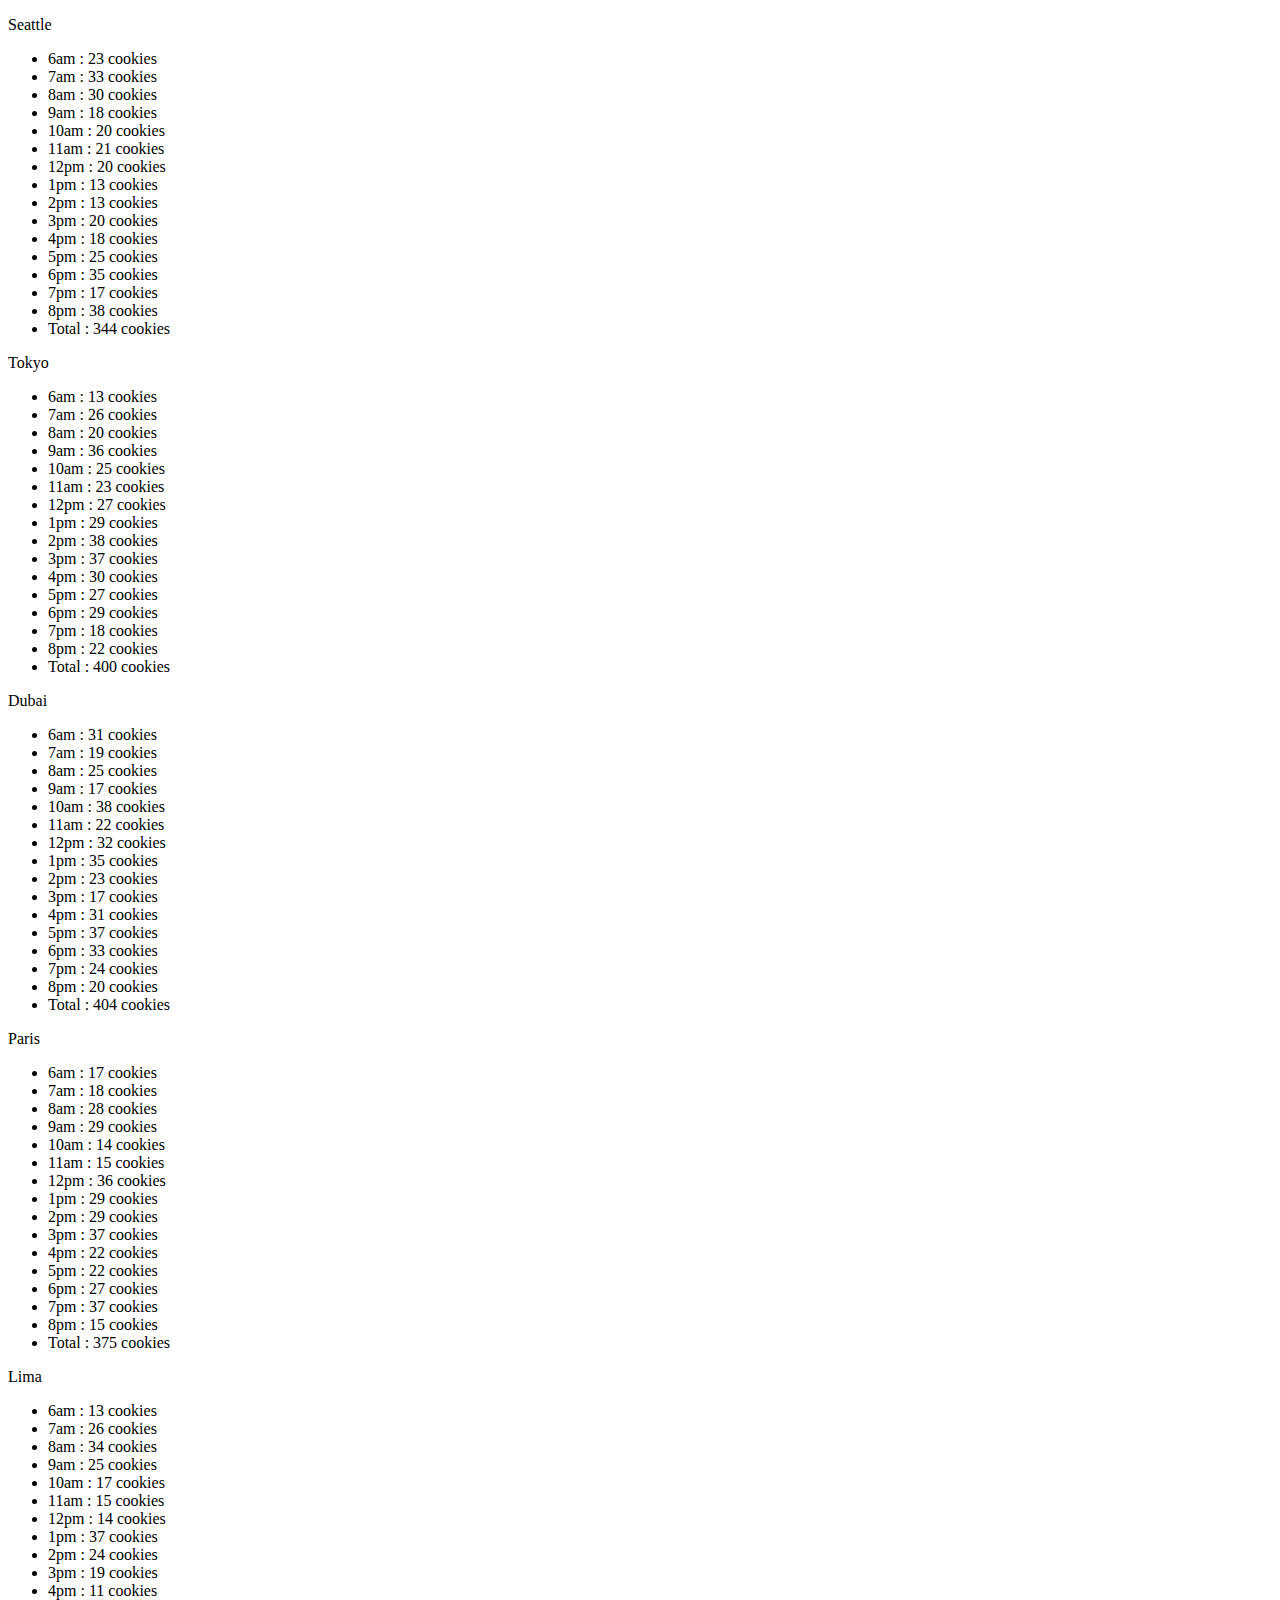
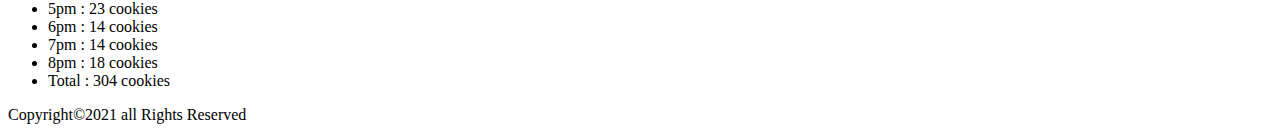
==== sales.html @ 75a00932 "lab06 a" ====
<!DOCTYPE html>
<html lang="en">
<head>
    <!-- <link rel="stylesheet" href="./css/style.css"> -->
    <!-- <link rel="preconnect" href="https://fonts.gstatic.com">
    <link href="https://fonts.googleapis.com/css2?family=Indie+Flower&family=Redressed&display=swap" rel="stylesheet"> -->
    <!-- <link rel="stylesheet" href="style.css"> -->
    <title>sales page</title>
</head>
<body>
    <header></header>
    <main>
        
        <section id="location">
        <!-- <h2>Seattle:</h2>
        <h2>the name of location</h2>
        <ul>
            <li>6 am</li>
            <li>7 am</li>
            <li>8 am</li>
            <li>9 am</li>
            <li>10 am</li>
            <li>11 am</li>
            <li>12 pm</li>
            <li>1 pm</li>
            <li>2 pm</li>
            <li>3 pm</li>
            <li>4 pm</li>
            <li>5 pm</li>
            <li>6 pm</li>
            <li>7 pm</li>
            <li>total</li>
        </ul> -->
        </section>
        
    </main>
    <footer>
        <script src="./app.js"></script>   
         Copyright&copy;2021 all Rights Reserved
    </footer>
</body>
</html>
---- style.css ----
html{
    font-family: 'Indie Flower', cursive;
    background-color: salmon;
}
  h1{
      text-align: center;
    font-size: 50px;
    color:white; 
    background-color: lightseagreen;  
    border-radius: 35px;
    padding:10px;
  }
  h2{
      font: size 40px; ;
  }
 
  #header1{
    text-align: center;
  }
  img{
    border-radius: 50%;
    text-align: center;
    margin-left: 300px;
    
  }
 
  footer{
    font-size: 30px;
    color: aliceblue;
    text-align: center;
  }
  ul{
      font-size: 25px;
  }
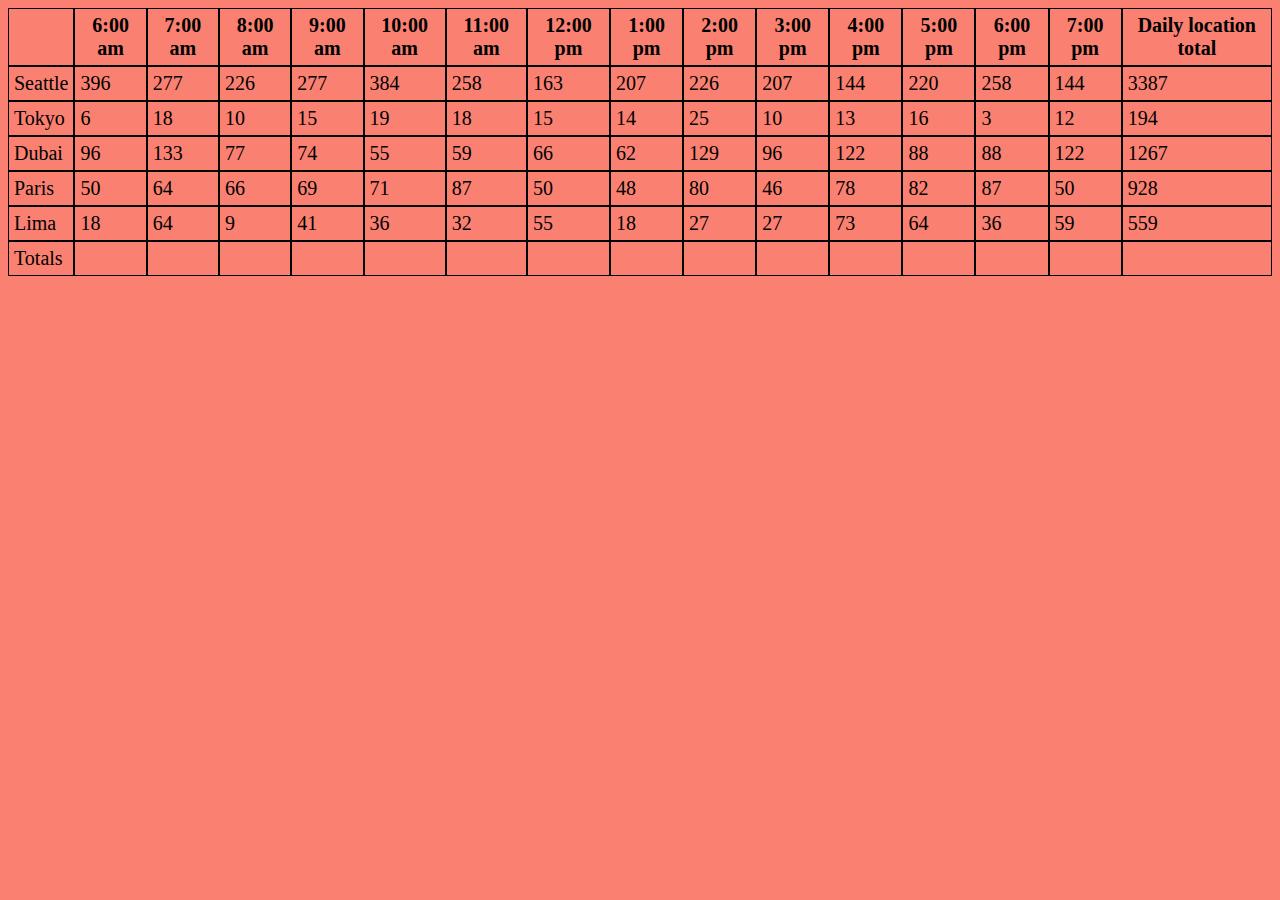
==== commit dd59f3f0: "lab7" ====
--- a/sales.html
+++ b/sales.html
@@ -1,42 +1,26 @@
 <!DOCTYPE html>
 <html lang="en">
 <head>
-    <!-- <link rel="stylesheet" href="./css/style.css"> -->
-    <!-- <link rel="preconnect" href="https://fonts.gstatic.com">
-    <link href="https://fonts.googleapis.com/css2?family=Indie+Flower&family=Redressed&display=swap" rel="stylesheet"> -->
-    <!-- <link rel="stylesheet" href="style.css"> -->
+   
+     <link rel="preconnect" href="https://fonts.gstatic.com">
+    <link href="https://fonts.googleapis.com/css2?family=Indie+Flower&family=Redressed&display=swap" rel="stylesheet"> 
+     <link rel="stylesheet" href="style.css"> 
     <title>sales page</title>
 </head>
 <body>
     <header></header>
     <main>
         
-        <section id="location">
-        <!-- <h2>Seattle:</h2>
-        <h2>the name of location</h2>
-        <ul>
-            <li>6 am</li>
-            <li>7 am</li>
-            <li>8 am</li>
-            <li>9 am</li>
-            <li>10 am</li>
-            <li>11 am</li>
-            <li>12 pm</li>
-            <li>1 pm</li>
-            <li>2 pm</li>
-            <li>3 pm</li>
-            <li>4 pm</li>
-            <li>5 pm</li>
-            <li>6 pm</li>
-            <li>7 pm</li>
-            <li>total</li>
-        </ul> -->
-        </section>
+         <section id="location">
+
+         
+    
+        </section> 
         
     </main>
     <footer>
         <script src="./app.js"></script>   
-         Copyright&copy;2021 all Rights Reserved
+         <!-- Copyright&copy;2021 all Rights Reserved -->
     </footer>
 </body>
 </html>--- a/style.css
+++ b/style.css
@@ -1,8 +1,9 @@
-html{
-    font-family: 'Indie Flower', cursive;
+ html{
+  font-size: 20px;
+    /* font-family: 'Indie Flower', cursive; */
     background-color: salmon;
-}
-  h1{
+  }
+  /* h1{
       text-align: center;
     font-size: 50px;
     color:white; 
@@ -13,8 +14,8 @@
   h2{
       font: size 40px; ;
   }
- 
-  #header1{
+  */
+  /* #header1{
     text-align: center;
   }
   img{
@@ -31,5 +32,14 @@
   }
   ul{
       font-size: 25px;
+  } */
+  table,tr, th, td {
+    border: 1px solid black;
+    padding: 5px;
+    width: 183;
+    table-layout:fixed;
+  }
+  table {
+    border-spacing: 15px;
   }
   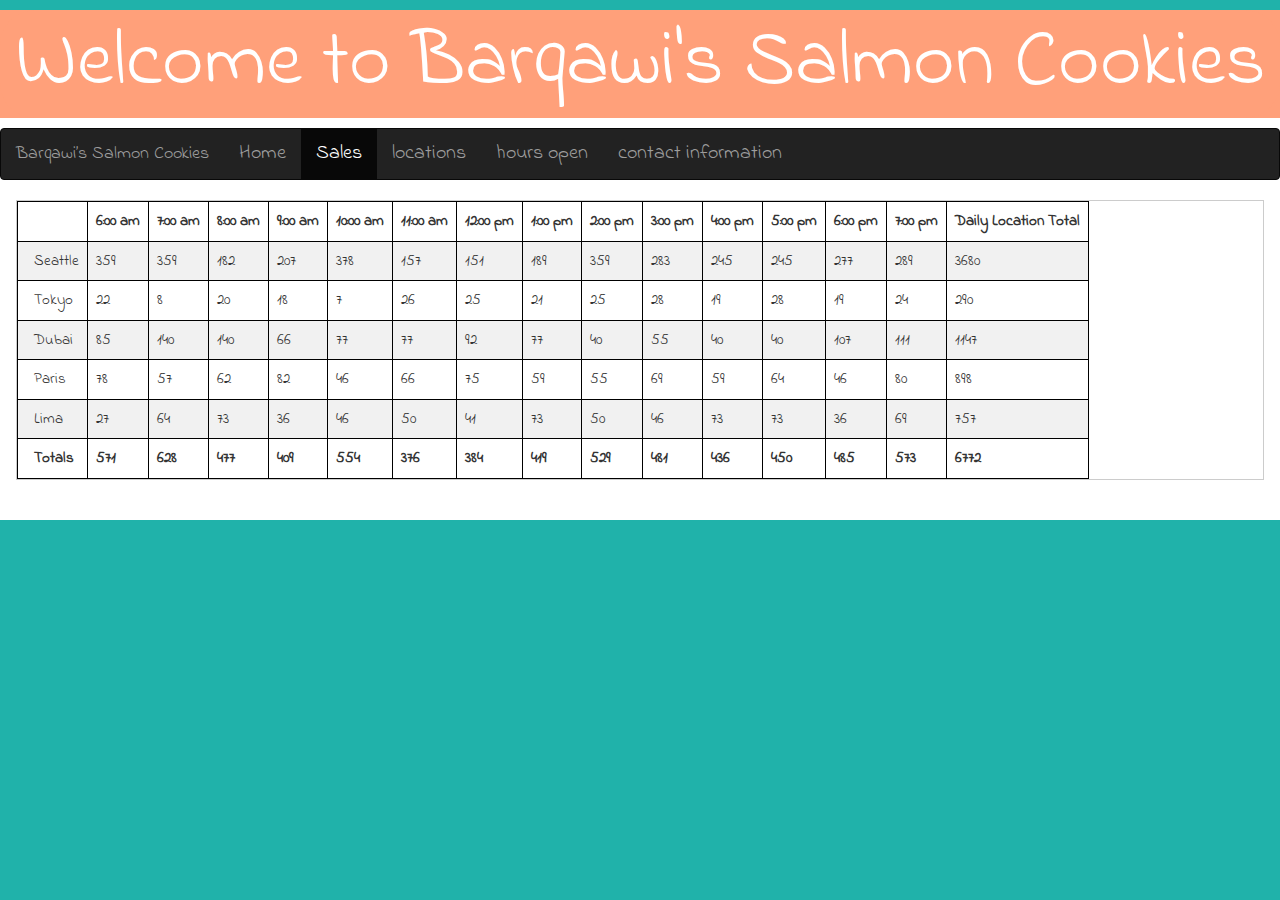
==== commit b29a3aab: "class08" ====
--- a/sales.html
+++ b/sales.html
@@ -2,20 +2,62 @@
 <html lang="en">
 <head>
    
-     <link rel="preconnect" href="https://fonts.gstatic.com">
-    <link href="https://fonts.googleapis.com/css2?family=Indie+Flower&family=Redressed&display=swap" rel="stylesheet"> 
-     <link rel="stylesheet" href="style.css"> 
-    <title>sales page</title>
+    
+    <link rel="preconnect" href="https://fonts.gstatic.com">
+    <link rel="stylesheet" href="https://maxcdn.bootstrapcdn.com/bootstrap/3.4.1/css/bootstrap.min.css">
+    <script src="https://ajax.googleapis.com/ajax/libs/jquery/3.5.1/jquery.min.js"></script>
+    <script src="https://maxcdn.bootstrapcdn.com/bootstrap/3.4.1/js/bootstrap.min.js"></script>
+    <link href="https://fonts.googleapis.com/css2?family=Indie+Flower&family=Redressed&display=swap" rel="stylesheet">
+    <meta name="viewport" content="width=device-width, initial-scale=1">
+    <link rel="stylesheet" href="https://www.w3schools.com/w3css/4/w3.css">
+    <link rel="stylesheet" href="./style.css">
+    <title>Sales page</title>
 </head>
 <body>
-    <header></header>
+    <header>
+        <div>
+            <h1 style="font-family: 'Indie Flower', cursive; ">Welcome to Barqawi's Salmon Cookies</h1>
+          </div>
+          
+    </header>
     <main>
+        <nav class="navbar navbar-inverse">
+            <div class="container-fluid">
+              <div class="navbar-header">
+                <a class="navbar-brand" href="#">Barqawi’s Salmon Cookies </a>
+              </div>
+              <ul class="nav navbar-nav">
+                <li ><a href="index.html">Home</a></li>
+                <li class="active"><a href="sales.html">Sales</a></li>
+                <li><a onclick="myFunction1()"href="#">locations</a></li>
+                <li><a onclick="myFunction2()" href="#">hours open </a></li>
+                <li><a onclick="myFunction3()" href="#">contact information </a></li>
+              </ul>
+              <!-- <button class="btn btn-danger navbar-btn">Button</button> -->
+              <!--script statemnet-->
+              <script>
+                function myFunction1() {
+                 alert("our branches :\n 1-Seattle \n 2-Tokyo\n 3- Dubai \n 4-Paris \n 5-Lima ");
+               } 
+               function myFunction2() {
+                 alert("we open from 6:00 am to 7:00 pm :D ");
+               }
+               function myFunction3() {
+                 alert("if you anything anytime just call us :D \n 00962799945745 ");
+               }
+             </script>
+               
+            </div>
+          </nav>
+          
+          <div class="w3-container">
+            <section id="location"class="w3-table-all w3-hoverable">
+
         
-         <section id="location">
-
+            </section> 
+          </div>
+        
          
-    
-        </section> 
         
     </main>
     <footer>
--- a/style.css
+++ b/style.css
@@ -1,20 +1,53 @@
+table, th, td {
+  border:  solid black 1px;
+ 
+}
  html{
+  
   font-size: 20px;
-    /* font-family: 'Indie Flower', cursive; */
-    background-color: salmon;
+     
+    background-color: lightseagreen;
   }
-  /* h1{
-      text-align: center;
-    font-size: 50px;
+ 
+  #image1{
+    
+    display: block;
+    margin-left: auto;
+    margin-right: auto;
+    
+  }
+  header{
+    
+    background-color:  lightsalmon;
+  }
+   h1{
+    text-align: center;
+    font-size: 80px;
     color:white; 
-    background-color: lightseagreen;  
+    background-color: lightsalmon;  
     border-radius: 35px;
     padding:10px;
   }
   h2{
-      font: size 40px; ;
+    text-align: center;
+    font-size: 60px;
+    color:white; 
+    background-color:lightseagreen;  
+    border-radius: 35px;
+    padding:10px;
   }
-  */
+  body{
+    font-family: 'Indie Flower', cursive; 
+  }
+  #cover{
+    background-size: cover;
+    width: 960px;
+    display: block;
+    margin-left: auto;
+    margin-right: auto;
+  
+    
+  }
   /* #header1{
     text-align: center;
   }
@@ -24,22 +57,17 @@
     margin-left: 300px;
     
   }
- 
+ */
   footer{
-    font-size: 30px;
-    color: aliceblue;
+    font-size: 40px;
+    color: rgb(0, 0, 0);
     text-align: center;
+    padding:20px;
   }
   ul{
-      font-size: 25px;
-  } */
-  table,tr, th, td {
-    border: 1px solid black;
-    padding: 5px;
-    width: 183;
-    table-layout:fixed;
-  }
-  table {
-    border-spacing: 15px;
-  }
+      font-size: 20px;
+  } 
+  
+ 
+  
   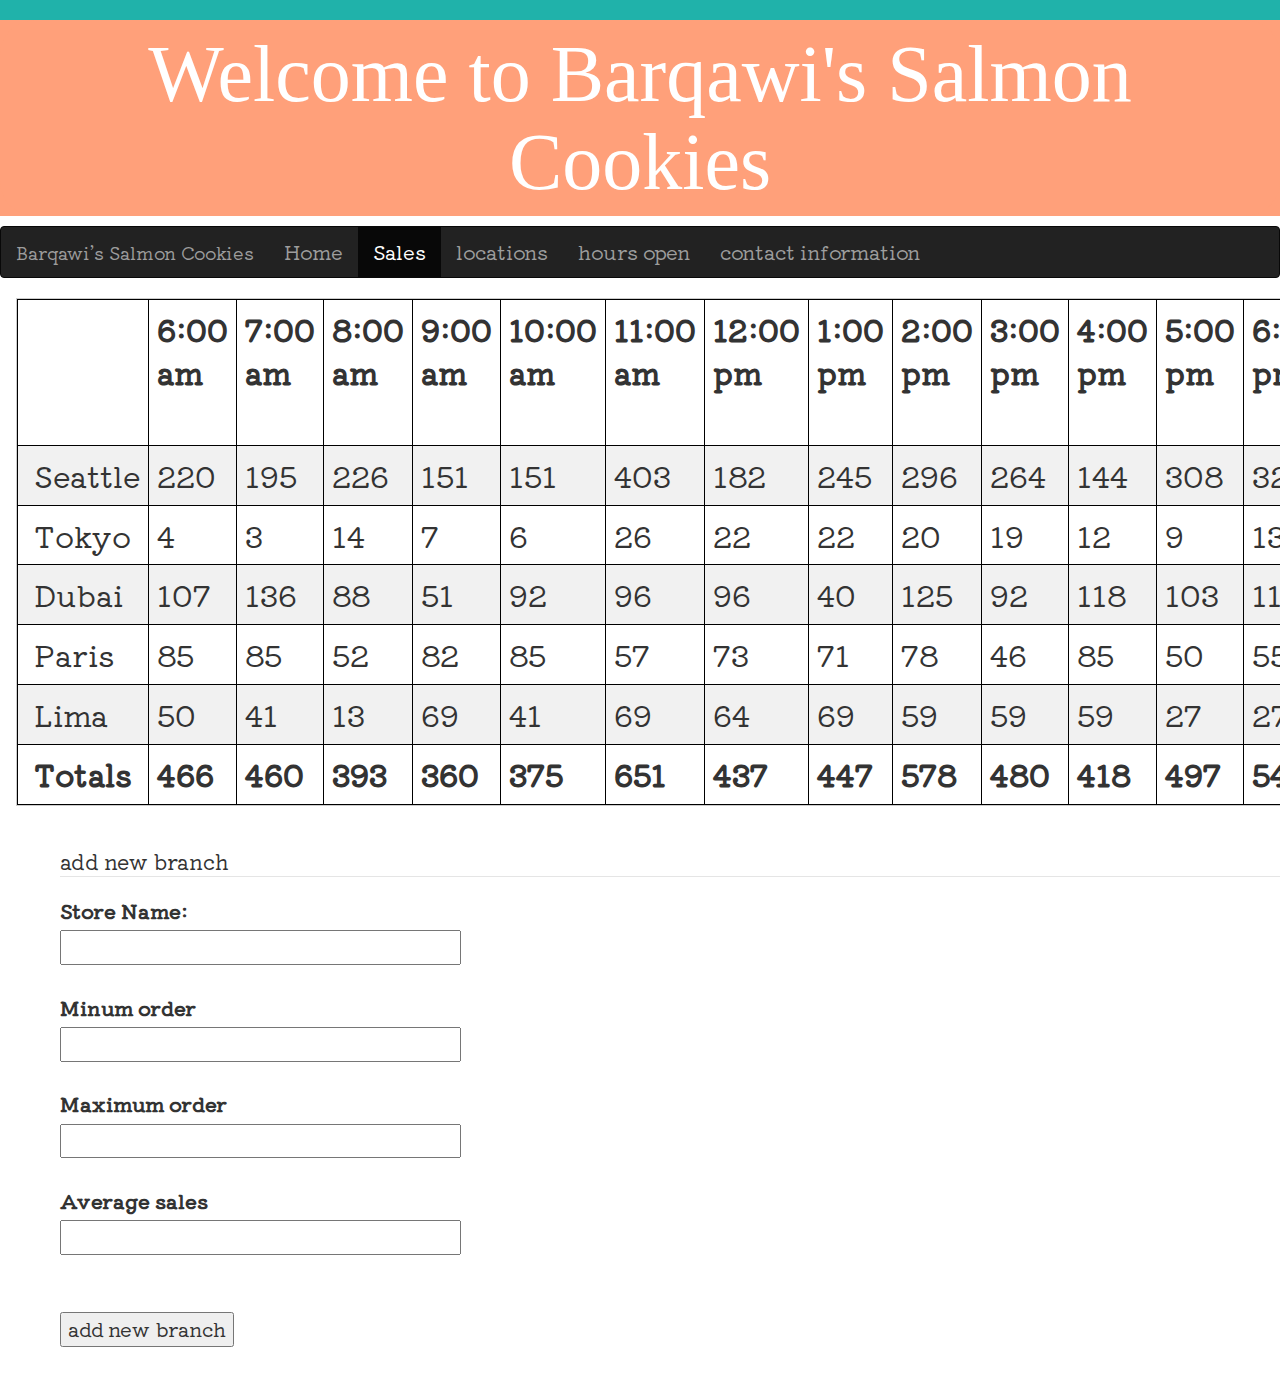
==== commit deb7cf2b: "lab9" ====
--- a/sales.html
+++ b/sales.html
@@ -3,15 +3,14 @@
 <head>
    
     
-    <link rel="preconnect" href="https://fonts.gstatic.com">
-    <link rel="stylesheet" href="https://maxcdn.bootstrapcdn.com/bootstrap/3.4.1/css/bootstrap.min.css">
-    <script src="https://ajax.googleapis.com/ajax/libs/jquery/3.5.1/jquery.min.js"></script>
-    <script src="https://maxcdn.bootstrapcdn.com/bootstrap/3.4.1/js/bootstrap.min.js"></script>
-    <link href="https://fonts.googleapis.com/css2?family=Indie+Flower&family=Redressed&display=swap" rel="stylesheet">
-    <meta name="viewport" content="width=device-width, initial-scale=1">
-    <link rel="stylesheet" href="https://www.w3schools.com/w3css/4/w3.css">
-    <link rel="stylesheet" href="./style.css">
-    <title>Sales page</title>
+  <link rel="preconnect" href="https://fonts.gstatic.com">
+  <link href="https://fonts.googleapis.com/css2?family=Kiwi+Maru:wght@300&display=swap" rel="stylesheet">
+  <link rel="stylesheet" href="https://www.w3schools.com/w3css/4/w3.css">
+  <link rel="stylesheet" href="https://maxcdn.bootstrapcdn.com/bootstrap/3.4.1/css/bootstrap.min.css">
+  <script src="https://ajax.googleapis.com/ajax/libs/jquery/3.5.1/jquery.min.js"></script>
+  <script src="https://maxcdn.bootstrapcdn.com/bootstrap/3.4.1/js/bootstrap.min.js"></script>
+  <link rel="stylesheet" href="style.css">
+  <title>Sales page</title>
 </head>
 <body>
     <header>
@@ -43,7 +42,7 @@
                  alert("we open from 6:00 am to 7:00 pm :D ");
                }
                function myFunction3() {
-                 alert("if you anything anytime just call us :D \n 00962799945745 ");
+                 alert("if you need anything anytime just call us :D \n 00962799945745 ");
                }
              </script>
                
@@ -56,9 +55,31 @@
         
             </section> 
           </div>
-        
-         
-        
+          <br><br>
+          <form id="branchForm">
+            <fieldset>
+              <legend>add new branch</legend>
+              <label for="name">Store Name:</label><br />
+              <input type="text" name="name" id="name" />
+              <br />
+              <br />
+              <label for="likes">Minum order</label><br />
+              <input type="number" name="min" id="min" />
+              <br>
+              <br>
+              <label for="max">Maximum order</label><br>
+              <input type="number" name="max" id="max" />
+
+              <br>
+              <br>
+              <label for="min">Average sales</label><br>
+              <input type="number" name="avg" id="avg" />
+              <br><br><br>
+
+
+              <input type="submit" value="add new branch" onclick="deleteFunction()"/>
+            </fieldset>
+          </form>
     </main>
     <footer>
         <script src="./app.js"></script>   
--- a/style.css
+++ b/style.css
@@ -37,7 +37,7 @@
     padding:10px;
   }
   body{
-    font-family: 'Indie Flower', cursive; 
+    font-family: 'Kiwi Maru', serif;
   }
   #cover{
     background-size: cover;
@@ -68,6 +68,13 @@
       font-size: 20px;
   } 
   
- 
+ #branchForm{
+   padding-left: 60px;
+   font-size: 20px;
+ }
+ #location{
+   font-size: 30px;
+  
+ }
   
   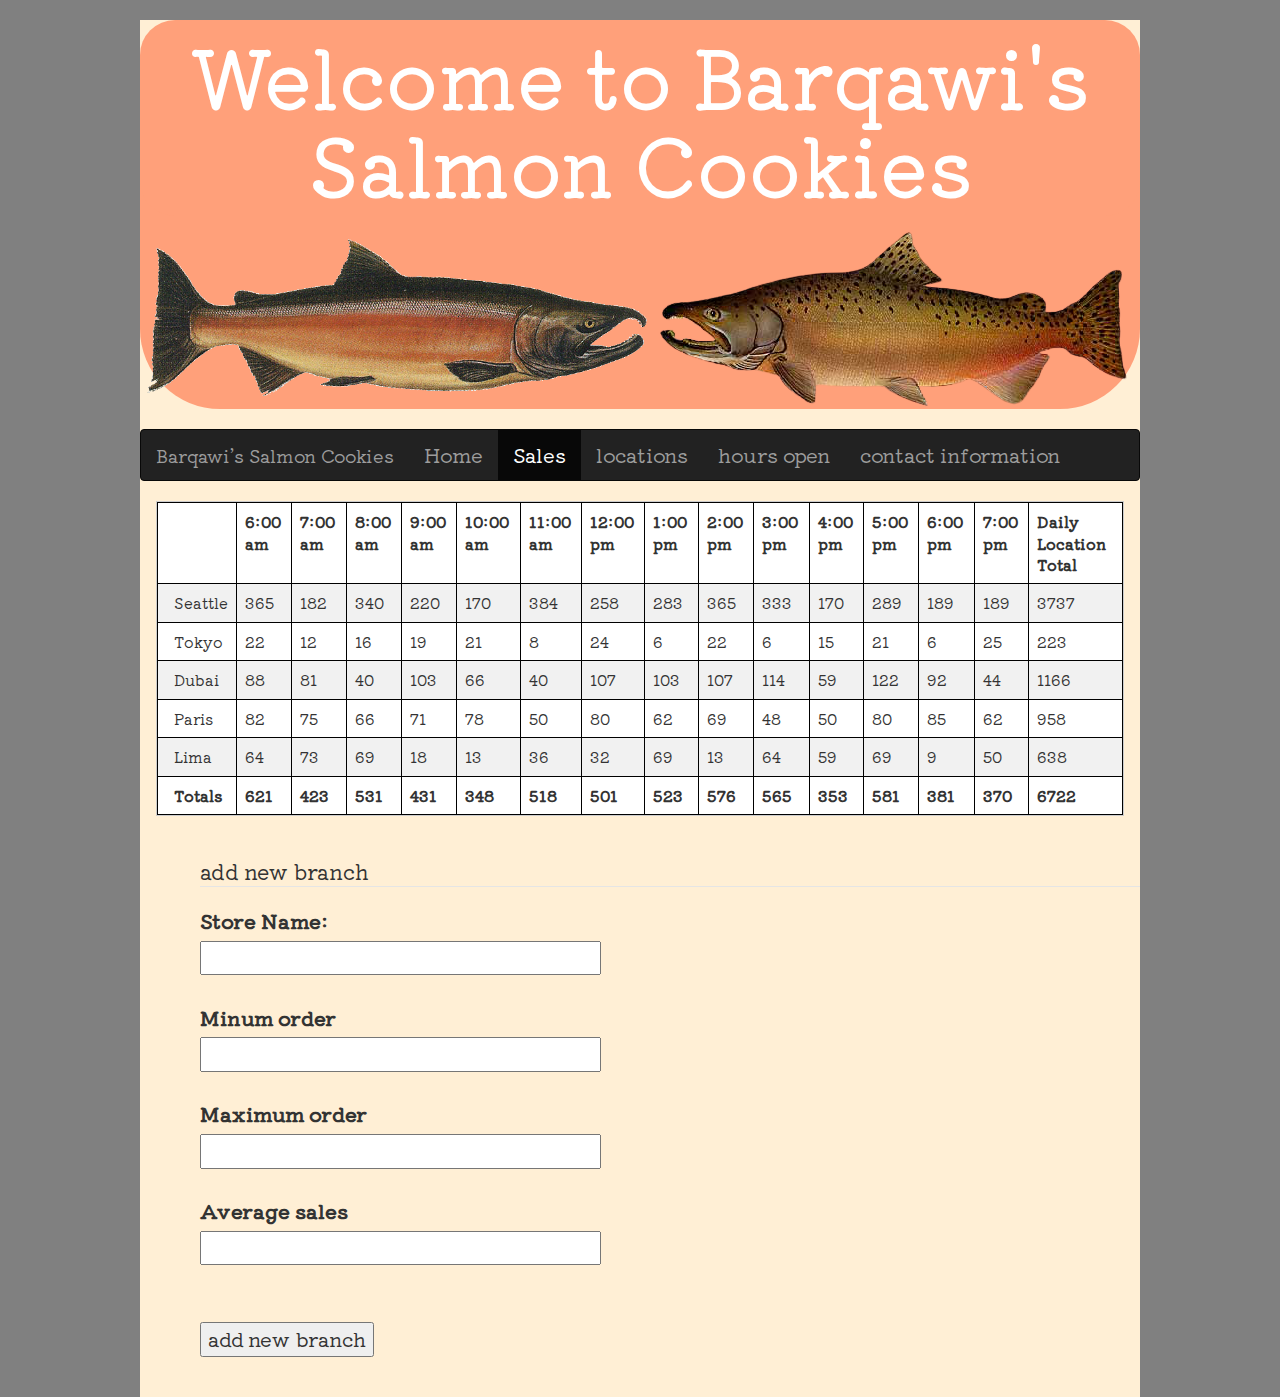
==== commit d1168940: "lab10b" ====
--- a/sales.html
+++ b/sales.html
@@ -14,9 +14,11 @@
 </head>
 <body>
     <header>
-        <div>
-            <h1 style="font-family: 'Indie Flower', cursive; ">Welcome to Barqawi's Salmon Cookies</h1>
-          </div>
+      <div id="first-head">
+        <h1>Welcome to Barqawi's Salmon Cookies</h1>
+        <img src="./img/salmon.png" width="50%" >
+        <img src="./img/p1.png" >
+      </div>
           
     </header>
     <main>
--- a/style.css
+++ b/style.css
@@ -3,11 +3,20 @@
  
 }
  html{
+  font-size: 20px;
+  background-color:gray; 
+  }
+
+body {
+    min-height: auto;
+    max-width:1000px;
+    background-color: papayawhip; 
+    margin: 0 auto;
+}
+main{
   
-  font-size: 20px;
-     
-    background-color: lightseagreen;
-  }
+}
+
  
   #image1{
     
@@ -16,9 +25,15 @@
     margin-right: auto;
     
   }
-  header{
+  header #first-head{
     
     background-color:  lightsalmon;
+    border-radius: 80px;
+    text-align: center;
+    margin-bottom: 20px;
+  }
+  {
+    
   }
    h1{
     text-align: center;
@@ -28,14 +43,19 @@
     border-radius: 35px;
     padding:10px;
   }
-  h2{
+  #products #products-1 h2,#products #products-2 h2{
     text-align: center;
-    font-size: 60px;
+    font-size: 30px;
     color:white; 
     background-color:lightseagreen;  
     border-radius: 35px;
     padding:10px;
+    width: 150px;
   }
+  #products #products-1 img{
+    width: 300px;
+  }
+  
   body{
     font-family: 'Kiwi Maru', serif;
   }
@@ -59,6 +79,8 @@
   }
  */
   footer{
+    margin-top: ;
+    clear: both;
     font-size: 40px;
     color: rgb(0, 0, 0);
     text-align: center;
@@ -73,8 +95,23 @@
    font-size: 20px;
  }
  #location{
-   font-size: 30px;
+   font-size: 15px;
   
  }
   
-  +#products img{
+  border-radius: 50%;
+  width: 300; 
+}
+#products{
+  width: 1000px;
+  text-align: center;
+  
+}
+#products h2{
+  color:lightseagreen;
+  font-size: 50px;
+  background-color: white;
+  margin:10px;
+  border: 10px;
+}
